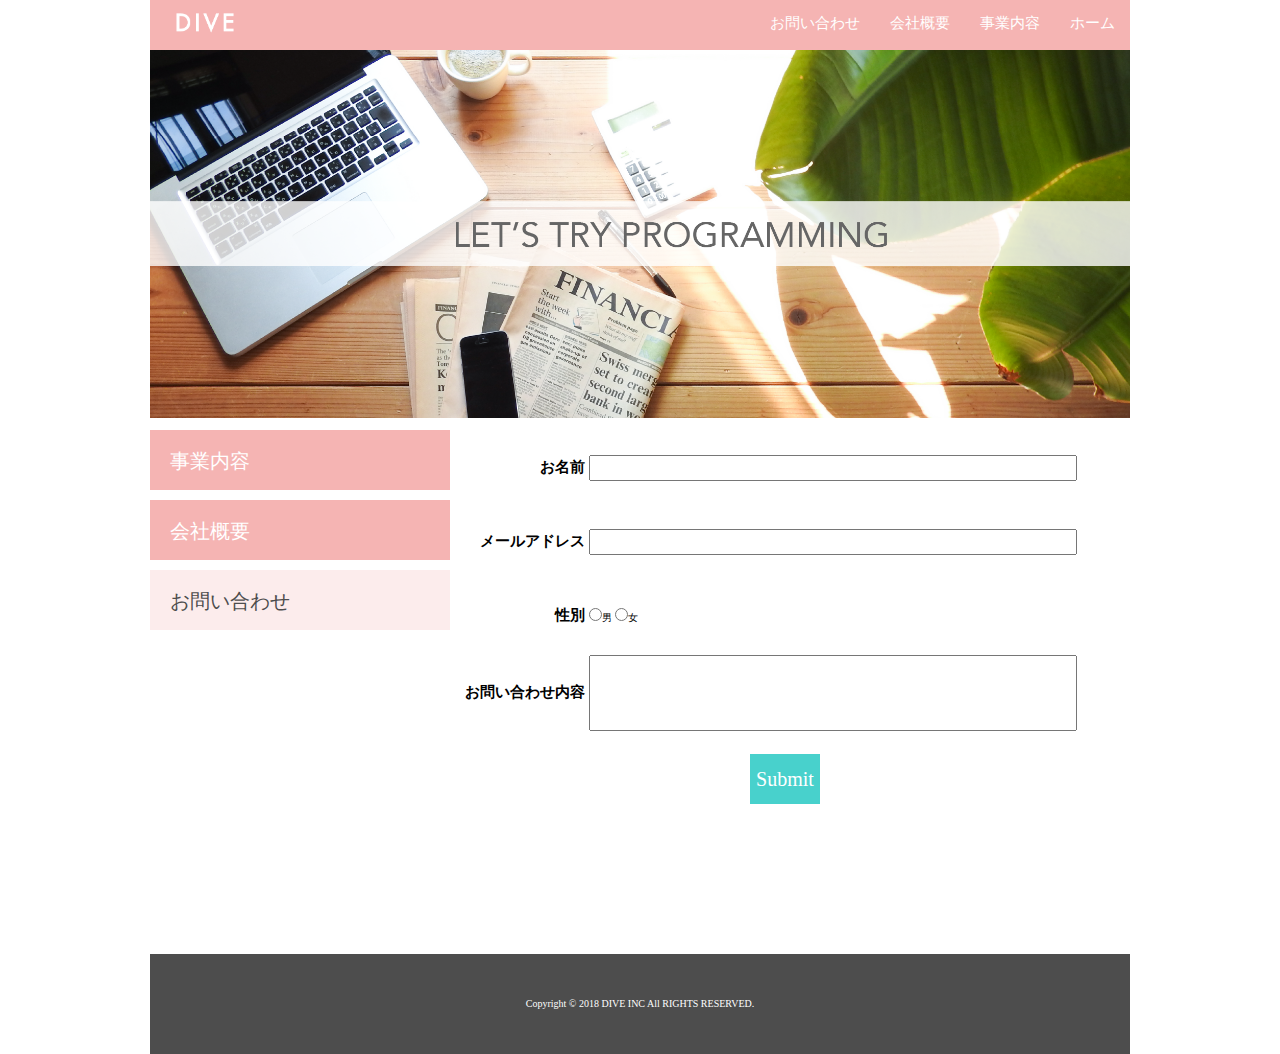
==== contact.html @ f288c5da "課題1" ====
<!DOCTYPE html>
<html>
  <head>
    <meta charset="utf-8">
    <link rel="stylesheet" href="./css/normalize.css">
    <link rel="stylesheet" href="./css/style.css">
    <link rel="stylesheet" href="./css/contact.css">
    <title>株式会社DIVE</title>
  </head>
  <body>
    <div class="container">
     <header class="header clearfix">
      <a href="index.html">
        <img src="./images/logo.png" class="logo_image">
      </a>
      <nav>
        <ul class="top_menu clearfix">
          <li><a href="index.html">ホーム</a></li>
          <li><a href="business.html">事業内容</a></li>
          <li><a href="company.html">会社概要</a></li>
          <li><a href="contact.html">お問い合わせ</a></li>
        </ul>
      </nav>
    </header>
    <img src="./images/TOP.png" class="image_area">
    <div class="wrapper clearfix">
      <aside class="side_menu">
        <nav>
          <ul>
            <li><a href="business.html">事業内容</a></li>
            <li><a href="company.html">会社概要</a></li>
            <li class="point"><a href="contact.html">お問い合わせ</a></li>
          </ul>
        </nav>
        <p class="banner">
          <a href="#">
          </a>
        </p>
      </aside
      <article class="content">
        <table class="table">
          <tr>
            <th>お名前</th>
            <td><input type="text" class="textbox"></td>
          </tr>
          <tr>
            <th>メールアドレス</th>
            <td><input type="email" class="textbox"></td>
          </tr>
          <tr>
            <th>性別</th>
            <td>
              <input type="radio" name="sex" value="1">男
              <input type="radio" name="sex" value="2">女
            </td>
          </tr>
          <tr>
            <th>お問い合わせ内容</th>
            <td><input type="text" class="textbox2"> </td>
          </tr>
      </table>
      <input type="submit" class="sousin">
      <p class="dummy"></p>
    </article>
    </div>
    <footer class="footer">
      <p>Copyright © 2018 DIVE INC All RIGHTS RESERVED.</p>
    </footer>
  </div>
  </body>
</html>
---- css/style.css ----
html {font-size: 62.5%;
      height: 100%;}
body {height: 100%;}
.header{background-color: #F5B4B3;
      height: 50px;
      font-size: 1.5rem;}
.logo_image{width: 110px;
            float: left;
            margin 0px;}
.top_menu li {float: right;
              width: auto;}
.top_menu li a{color: #fff;
               text-decoration: none;
               display: block;
               padding: 15px;}
.top_menu li a:hover{text-decoration: underline;}
.clearfix:after{content: "";
                display: block;
                clear: both;}
ul{margin: 0;
  padding: 0;}
li{list-style: none;}
.image_area{width: 100%;}
.side_menu li{background-color: #F5B4B3;
              height: 6rem;
              margin-bottom: 10px;}
.side_menu li:hover{opacity: 0.6;}
.banner a:hover{opacity: 0.6;}
.side_menu li a{font-size: 2rem;
                color: #fff;
                text-decoration: none;
                display: block;
                padding: 2rem;}
.banner img{width: 100%;}
.banner {margin-top: 20px;}
.side_menu{width: 300px;
          float: left;}
.wrapper{margin-top: 10px;
        padding-bottom: 100px;}
.content{width: 660px;
        margin-left: 20px;
        float: left;
        font-size: 1.5rem;}
.news{height: 200px;
      background-color: #FCE8E7;
      padding: 20px;
      overflow: scroll;
      line-height: 2;}
.footer{background-color: #4D4D4D;
        height: 100px;
        width: 100%;
        position: absolute;
        bottom: 0;
        display: table;}
.footer p{font-size: 1rem;
          color: #fff;
          text-align: center;
          vertical-align: middle;
          display: table-cell;}
.container{width: 980px;
          margin: 0 auto;
          min-height: 100%;
          position: relative;}
.banner_contant{display: table;
                margin: 10px;}
.banner_contant p{display: table-cell;}
.banner_contant p img{width: 100%;}
.side_menu .point{background-color: #FCECEC;}
.side_menu .point a{color: #4D4D4D;}
---- css/contact.css ----
.table{width: 630px;}
.table th{width: 150px;
          height: 7rem;
          font-size: 1.5rem;
          text-align: right;}
.table td{width: 480px;
        　}
.textbox {width: 480px;
          height: 2rem;}
.textbox2{width: 480px;
          height: 7rem;
          text-overflow: scroll;}
.sousin{width: 7rem;
        height: 5rem;
        margin-top: 2rem;
        margin-bottom: 10rem;
        position: absolute;
        left: 600px;
        background-color: #48D1CC;
        border: none;
        font-size: 2rem;
        color: #fff;}
.dummy{width: 100%;
      height: 200px;}
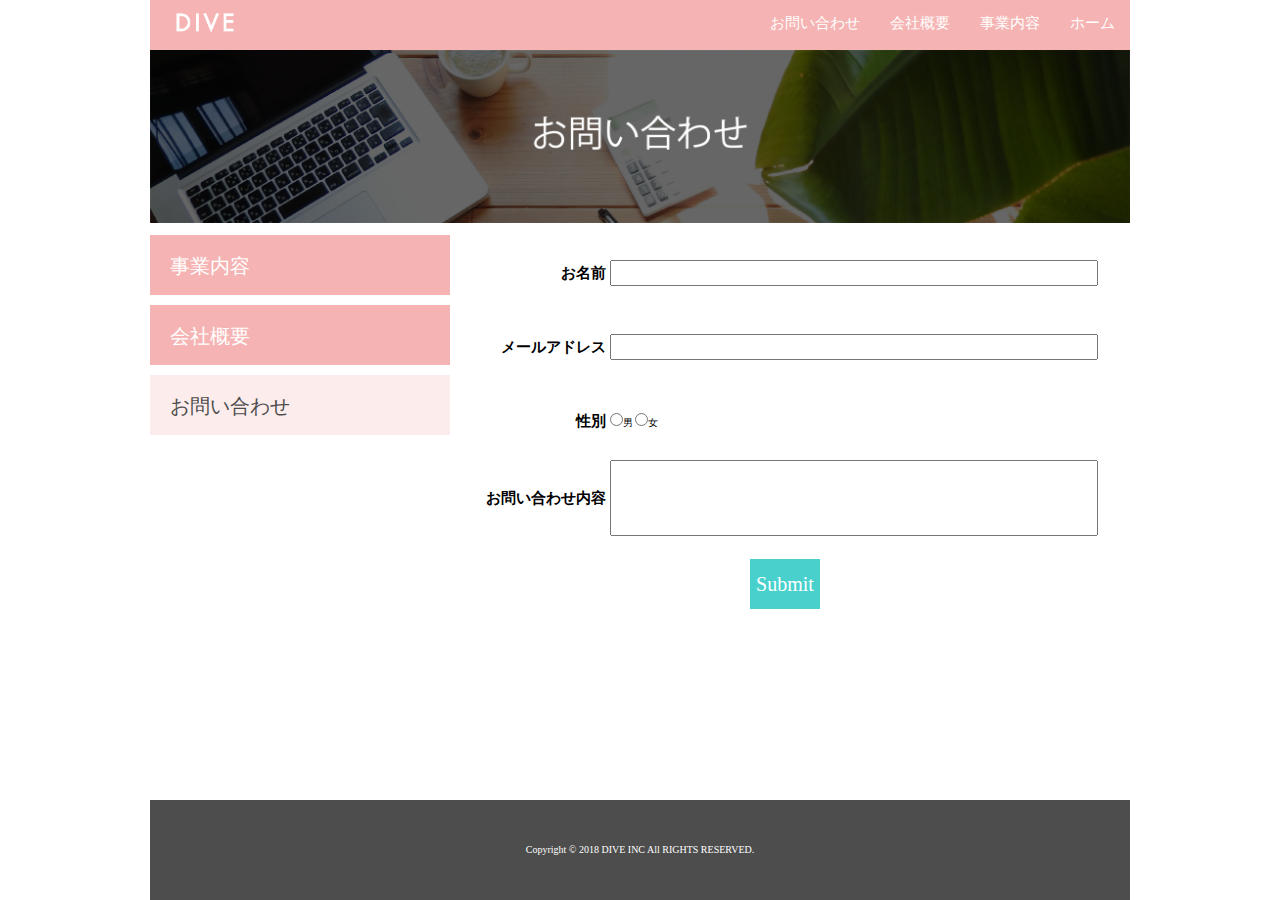
==== commit 91118cb5: "top画像を変更、formタグを使用" ====
--- a/contact.html
+++ b/contact.html
@@ -22,7 +22,7 @@
         </ul>
       </nav>
     </header>
-    <img src="./images/TOP.png" class="image_area">
+    <img src="./images/contact.png" class="image_area">
     <div class="wrapper clearfix">
       <aside class="side_menu">
         <nav>
@@ -38,28 +38,30 @@
         </p>
       </aside
       <article class="content">
-        <table class="table">
-          <tr>
-            <th>お名前</th>
-            <td><input type="text" class="textbox"></td>
-          </tr>
-          <tr>
-            <th>メールアドレス</th>
-            <td><input type="email" class="textbox"></td>
-          </tr>
-          <tr>
-            <th>性別</th>
-            <td>
-              <input type="radio" name="sex" value="1">男
-              <input type="radio" name="sex" value="2">女
-            </td>
-          </tr>
-          <tr>
-            <th>お問い合わせ内容</th>
-            <td><input type="text" class="textbox2"> </td>
-          </tr>
-      </table>
-      <input type="submit" class="sousin">
+        <form class="" action="index.html" method="post">
+           <table class="table">
+            <tr>
+              <th>お名前</th>
+              <td><input type="text" class="textbox"></td>
+            </tr>
+            <tr>
+              <th>メールアドレス</th>
+              <td><input type="email" class="textbox"></td>
+            </tr>
+            <tr>
+              <th>性別</th>
+              <td>
+                <input type="radio" name="sex" value="1">男
+                <input type="radio" name="sex" value="2">女
+              </td>
+            </tr>
+            <tr>
+              <th>お問い合わせ内容</th>
+              <td><input type="text" class="textbox2"> </td>
+            </tr>
+        </table>
+       <input type="submit" class="sousin">
+      </form>
       <p class="dummy"></p>
     </article>
     </div>
--- a/css/contact.css
+++ b/css/contact.css
@@ -1,12 +1,15 @@
-.table{width: 630px;}
+.table{width: 660px;
+      }
 .table th{width: 150px;
           height: 7rem;
           font-size: 1.5rem;
-          text-align: right;}
+          text-align: right;
+          }
 .table td{width: 480px;
-        　}
+          }
 .textbox {width: 480px;
-          height: 2rem;}
+          height: 2rem;
+          position: ;}
 .textbox2{width: 480px;
           height: 7rem;
           text-overflow: scroll;}
@@ -20,5 +23,6 @@
         border: none;
         font-size: 2rem;
         color: #fff;}
+.sousin:hover{opacity: 0.6;}
 .dummy{width: 100%;
       height: 200px;}
